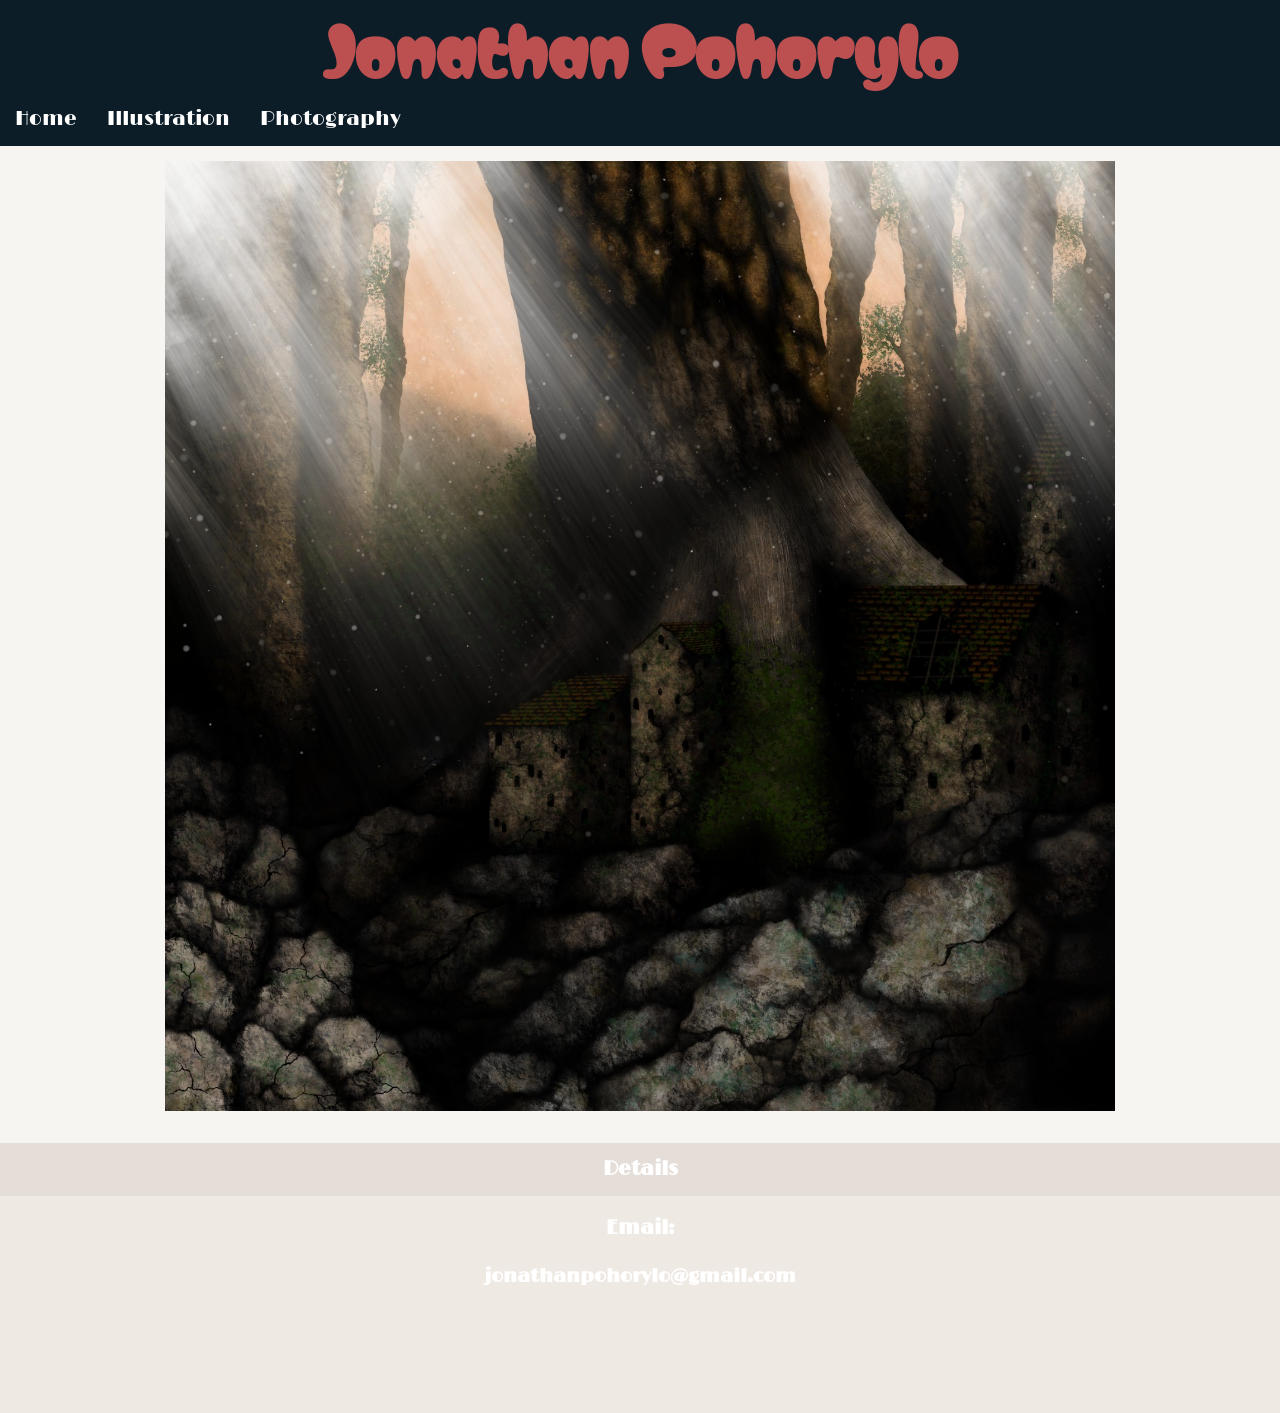
==== index.html @ 63126794 "Update index.html" ====
<!DOCTYPE html>
<html>
    <head>
        <link rel="preconnect" href="https://fonts.googleapis.com">
<link rel="preconnect" href="https://fonts.gstatic.com" crossorigin>
<link href="https://fonts.googleapis.com/css2?family=Cedarville+Cursive&family=Changa+One:ital@0;1&family=Dancing+Script:wght@400..700&family=Erica+One&family=Limelight&family=Matemasie&family=Playwrite+DE+SAS:wght@100..400&family=Poppins:ital,wght@0,100;0,200;0,300;0,400;0,500;0,600;0,700;0,800;0,900;1,100;1,200;1,300;1,400;1,500;1,600;1,700;1,800;1,900&family=Sonsie+One&display=swap" rel="stylesheet">
       <link rel="preconnect" href="https://fonts.googleapis.com">
<link rel="preconnect" href="https://fonts.gstatic.com" crossorigin>
<link href="https://fonts.googleapis.com/css2?family=Cedarville+Cursive&family=Changa+One:ital@0;1&family=Dancing+Script:wght@400..700&family=Erica+One&family=Limelight&family=Matemasie&family=Playwrite+DE+SAS:wght@100..400&family=Poppins:ital,wght@0,100;0,200;0,300;0,400;0,500;0,600;0,700;0,800;0,900;1,100;1,200;1,300;1,400;1,500;1,600;1,700;1,800;1,900&family=Sonsie+One&display=swap" rel="stylesheet">
<title>Jonathan Pohorylo</title>
        <meta name="viewport" content="width=device-width, initial-scale=1.0">
        <link rel="stylesheet" href="style.css">
        <link rel="icon" type="image/x-icon" href="photo/logo.png">
        <style>
                @media (max-width: 480px) {
                   h1{
                    width: 400px;
                   }
                }
                .bottom-bar{
                   position: relative;
                   margin-bottom: 0px;
                    bottom: 0;
                    left: 0;
                    width: 100%;
                    height: 30vh;
                    background-color: #EFE9E3;
                }
                @media (min-width: 1000px) {
                    .image{
                        width: 1000px;
                        margin-left: auto;
                        margin-right: auto;
                    }
                }
                    </style>
    </head>
    <body>
        <div class="topnav">
        <h1>Jonathan Pohorylo</h1>
        
<a href="index.html">Home</a>
<a href="illustration.html">Illustration</a>
<a href="photography.html">Photography</a> 
        </div>
        <div class="image">
        <img src="photo/cover.jpg" style=" height: auto; width: 95%; padding: 15px">
        </div>
        <footer>
        <div class="bottom-bar">
        <h2>Details</h2>
        <div class="contant">
        
        <div class="email">
        <h3>Email:</h3>
        <h4>jonathanpohorylo@gmail.com</h4>
        </div>
        </div>
        </div>
        </footer>
    </body>
</html>
---- style.css ----
body{
    margin: 0px;
    background-color: #F6F5F2;
}
.topnav{
    overflow: hidden;
    background-color: #0C1D28;
}
.topnav a{
list-style-type: none;
color: white;
text-decoration: none;
padding: 15px;
display: block;
text-align: center;
float: left;
font-size: clamp(1.25rem, 1.5vw, 2rem);
}
a:hover{
    background-color: #143043;
}
h1{
    text-align: center;
    font-size: clamp(3rem, 5vw, 6rem);
    padding-top: 0px;
    padding-bottom: 0px;
    line-height: 0.1;
    color: #BC4F4F;
}
h1{
    font-family: matemasie;
}
h2, h3, h4, a{
    font-family: limelight;
}
.image{
    object-fit: contain;
    display: flex;
    justify-content: center;
    align-items: center;
}
h2{
    text-align: center;
    font-size: clamp(1.25rem, 1.5vw, 2rem);
}
.contant{
    position: relative;
    text-align: center;
}
h2{
    background-color: #E4DDD8;
    padding: clamp(0.9rem, 1vw, 1rem);
    color: white;
}


h3{
    font-size: clamp(1.25rem, 1.5vw, 2rem);
    color: white;
}
h4{
    font-size: clamp(1rem, 1.5vw, 2rem);
    color: white;
}
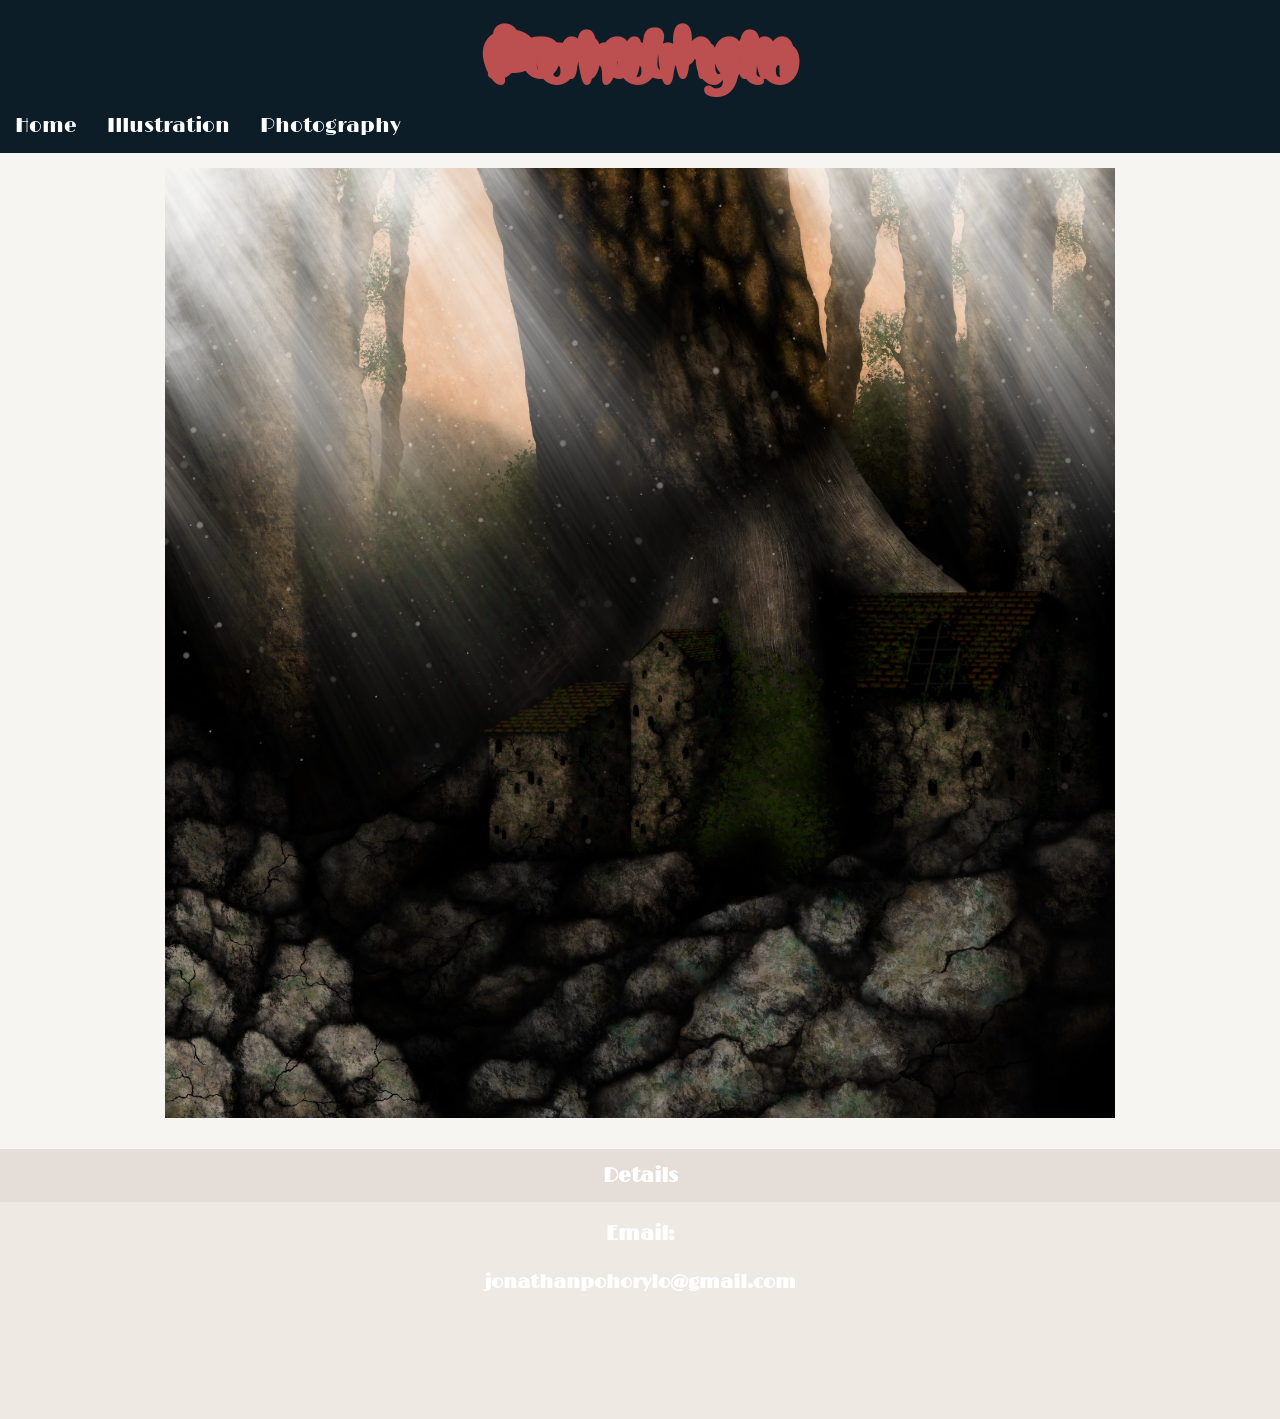
==== commit 607e12e0: "Update index.html" ====
--- a/index.html
+++ b/index.html
@@ -12,11 +12,7 @@
         <link rel="stylesheet" href="style.css">
         <link rel="icon" type="image/x-icon" href="photo/logo.png">
         <style>
-                @media (max-width: 480px) {
-                   h1{
-                    width: 400px;
-                   }
-                }
+                
                 .bottom-bar{
                    position: relative;
                    margin-bottom: 0px;
@@ -37,7 +33,7 @@
     </head>
     <body>
         <div class="topnav">
-        <h1>Jonathan Pohorylo</h1>
+        <h1>Jonathan <br class="mobile-break"> Pohorylo</h1>
         
 <a href="index.html">Home</a>
 <a href="illustration.html">Illustration</a>
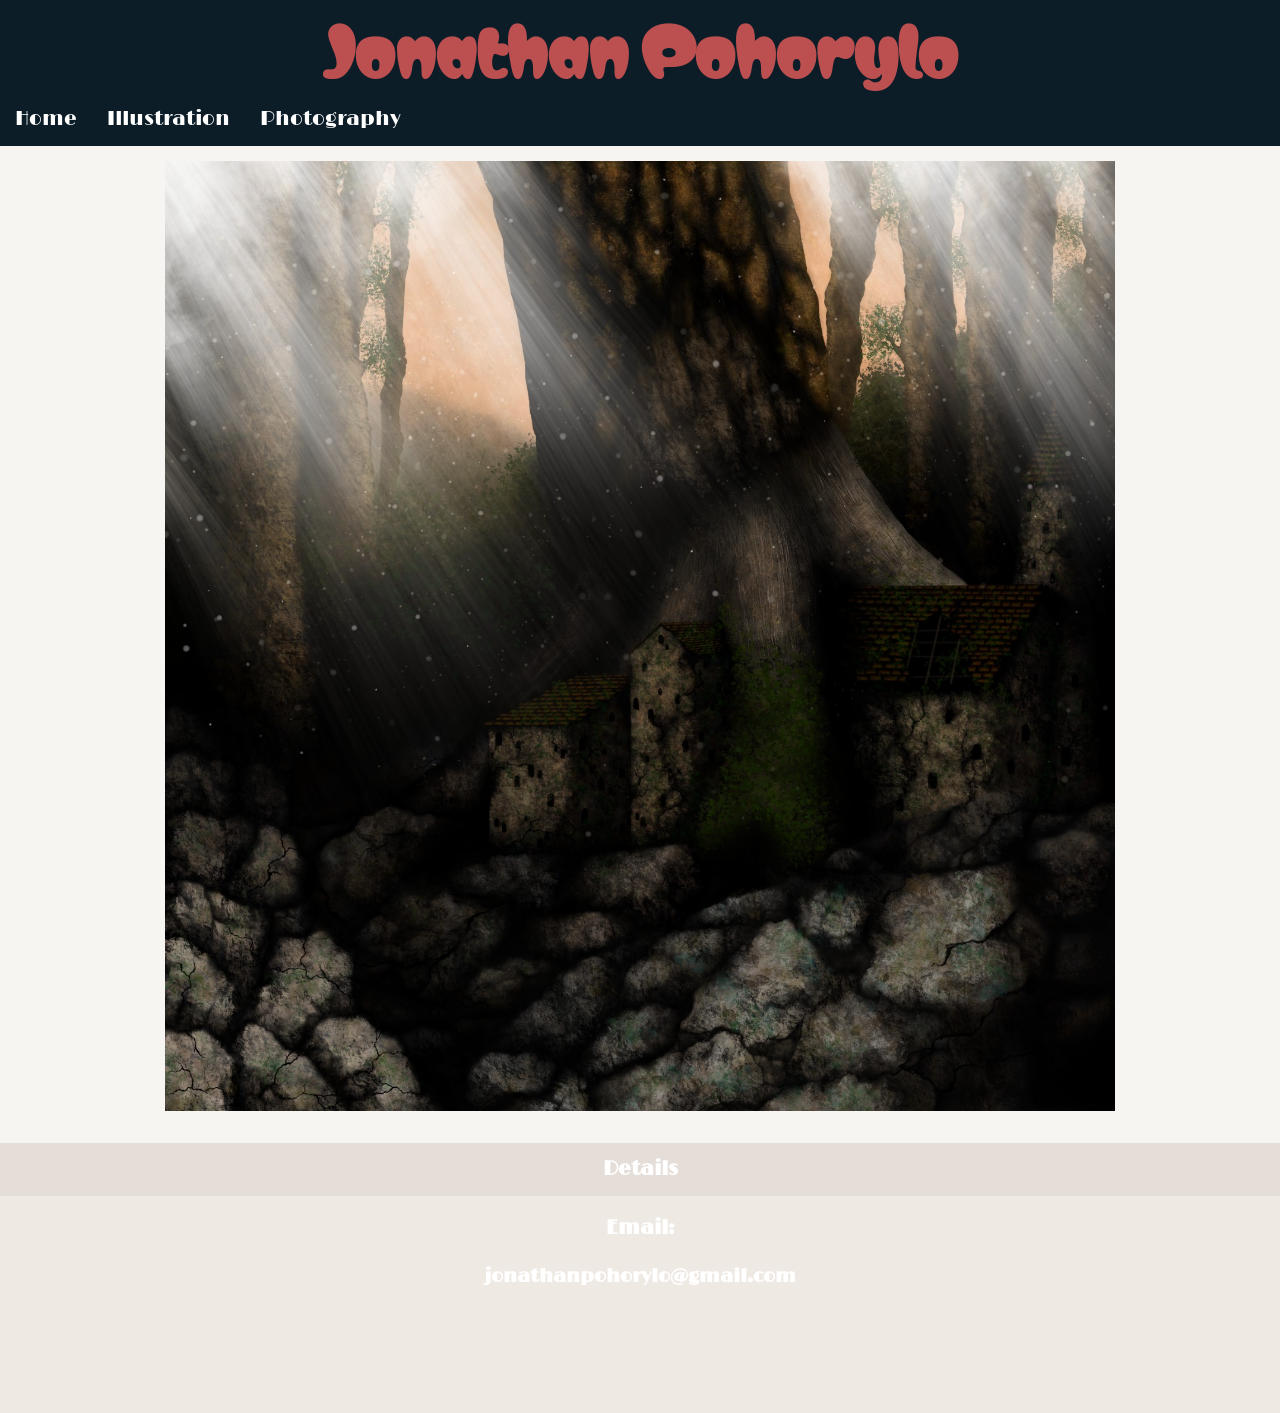
==== commit e8028442: "Update index.html" ====
--- a/index.html
+++ b/index.html
@@ -12,7 +12,11 @@
         <link rel="stylesheet" href="style.css">
         <link rel="icon" type="image/x-icon" href="photo/logo.png">
         <style>
-                
+                @media (max-width: 480px) {
+                    h1{
+                        font-size: 10px;
+                    }
+                }
                 .bottom-bar{
                    position: relative;
                    margin-bottom: 0px;
@@ -33,7 +37,7 @@
     </head>
     <body>
         <div class="topnav">
-        <h1>Jonathan <br class="mobile-break"> Pohorylo</h1>
+        <h1>Jonathan Pohorylo</h1>
         
 <a href="index.html">Home</a>
 <a href="illustration.html">Illustration</a>
